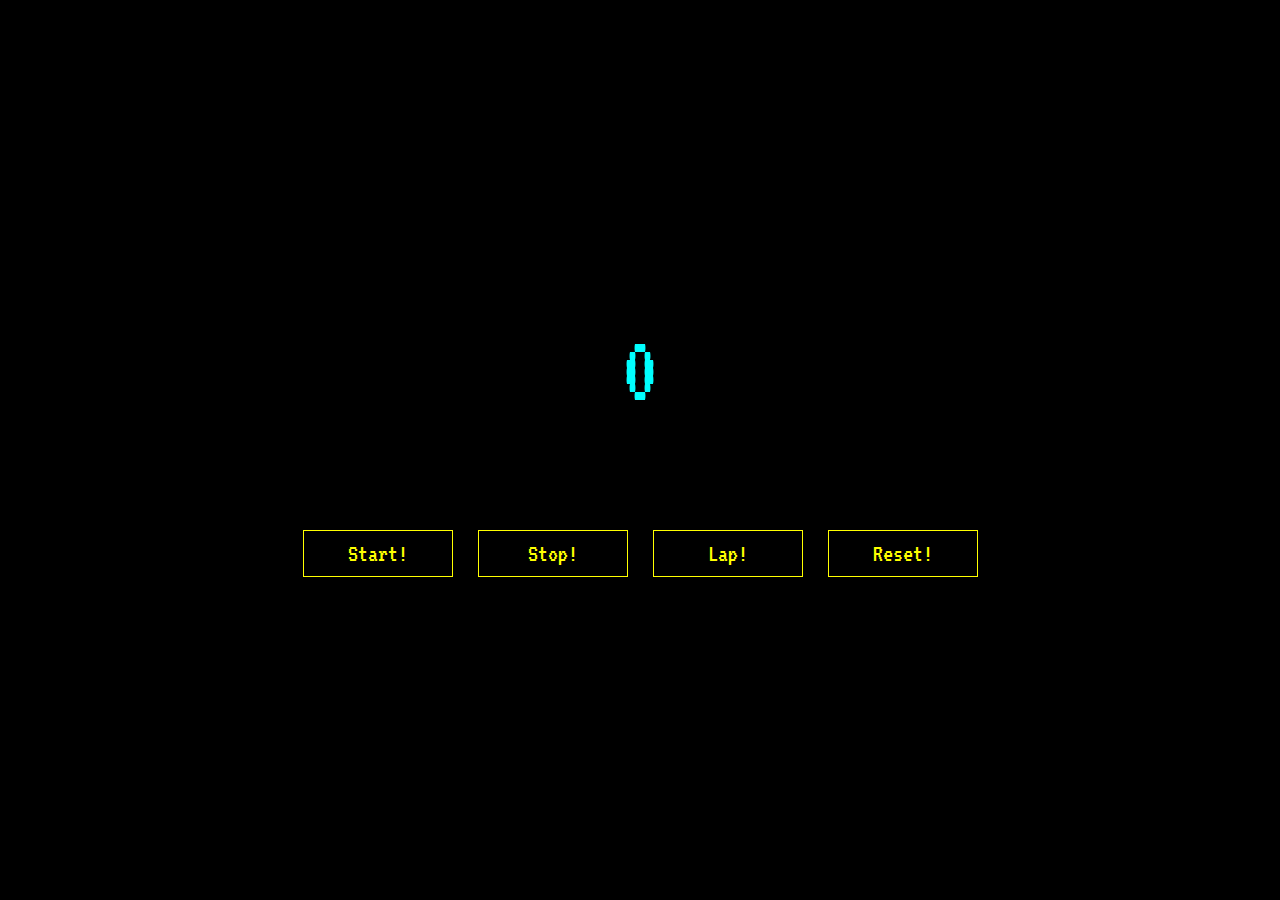
==== stopwatch/index.html @ c603c364 "stopwatch start" ====
<!DOCTYPE html>
<html lang="en">
  <head>
    <meta charset="utf-8">
    <title>Stopwatch!</title>
    <link rel="stylesheet" href="stopwatch.css">
  </head>
  <body>
    <main id="stopwatchContainer">
      <div id="stopwatchTime">
        0
      </div>
      <div id="stopwatchControls">
        <button type="button" class="start">Start!</button>
        <button type="button" class="stop">Stop!</button>
        <button type="button" class="lap">Lap!</button>
        <button type="button" class="reset">Reset!</button>
      </div>
      <ul id="lapList">

      </ul>
    </main>
    <script type="text/javascript" src="stopwatch.js"></script>
  </body>
</html>
---- stopwatch/stopwatch.css ----
@import url(https://fonts.googleapis.com/css?family=VT323);
html { font: normal normal 50px/1.2 VT323, courier, monospace; }
* { margin: 0; padding: 0; }

body {
  background: #000;
  color: rgb(0, 255, 255);
}

main {
  display: flex;
  flex-direction: column;
  justify-content: center;
  width: 100vw;
  height: 100vh;
}

button {
  background: none;
  border: 1px solid currentColor;
  color: rgb(255, 255, 0);
  font-family: VT323;
  font-size: 0.5rem;
  margin: 0 0.25rem 0.25rem;
  padding: 0.2rem 0.5rem;
  transition: all 0.2s ease;
  min-width: 3rem;
}

button:focus,
button:hover {
  outline: none;
  color: rgb(255, 0, 255);
}

button:active {
  background: rgba(255, 0, 255, 0.5);
}

#stopwatchTime {
  font-size: 2rem;
  text-align: center;
  margin: 0 0 2rem;
}

#stopwatchControls {
  display: flex;
  justify-content: center;
  flex-wrap: wrap;
}
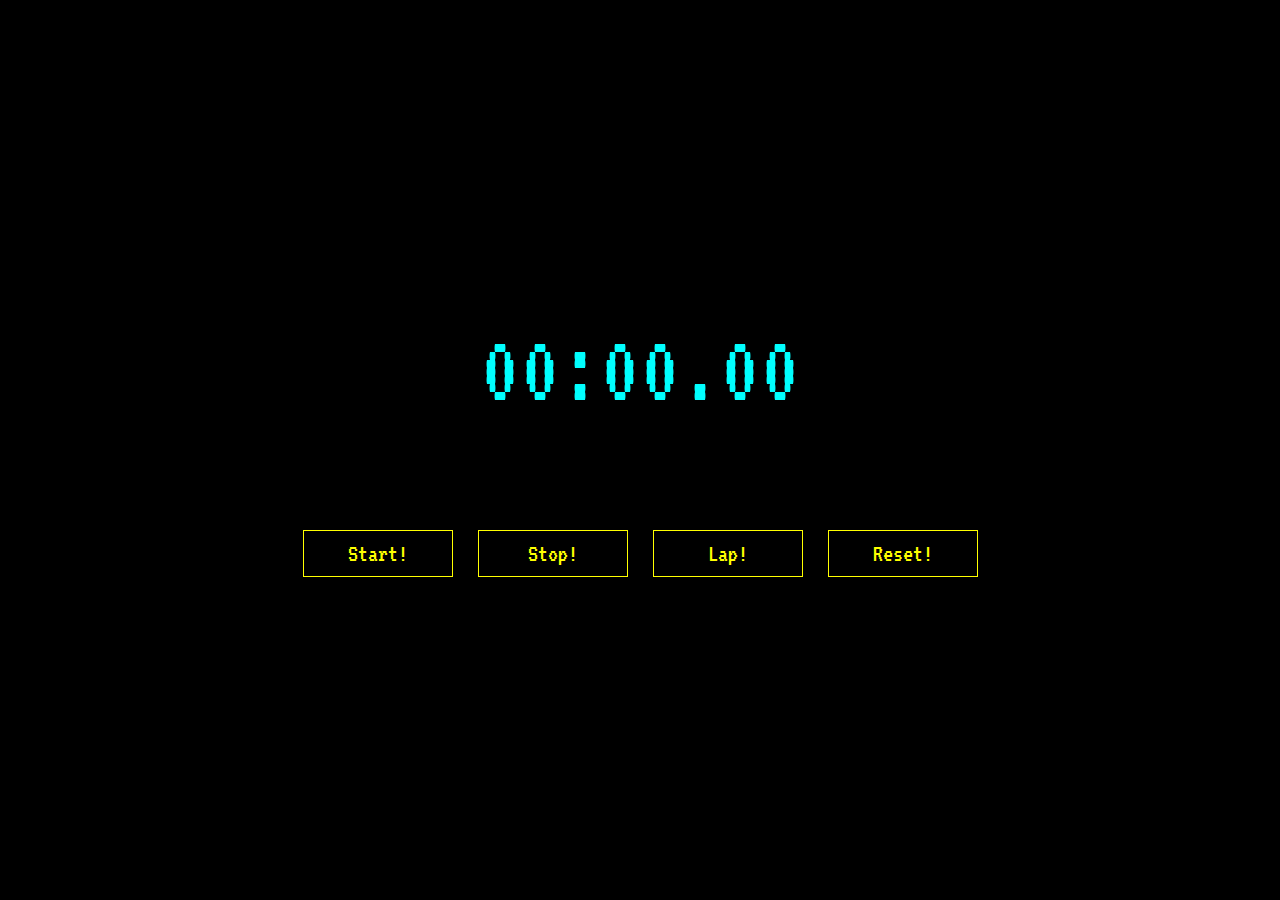
==== commit f02d2b83: "stopwatch finished" ====
--- a/stopwatch/index.html
+++ b/stopwatch/index.html
@@ -8,7 +8,7 @@
   <body>
     <main id="stopwatchContainer">
       <div id="stopwatchTime">
-        0
+        00:00.00
       </div>
       <div id="stopwatchControls">
         <button type="button" class="start">Start!</button>
@@ -17,7 +17,6 @@
         <button type="button" class="reset">Reset!</button>
       </div>
       <ul id="lapList">
-
       </ul>
     </main>
     <script type="text/javascript" src="stopwatch.js"></script>
